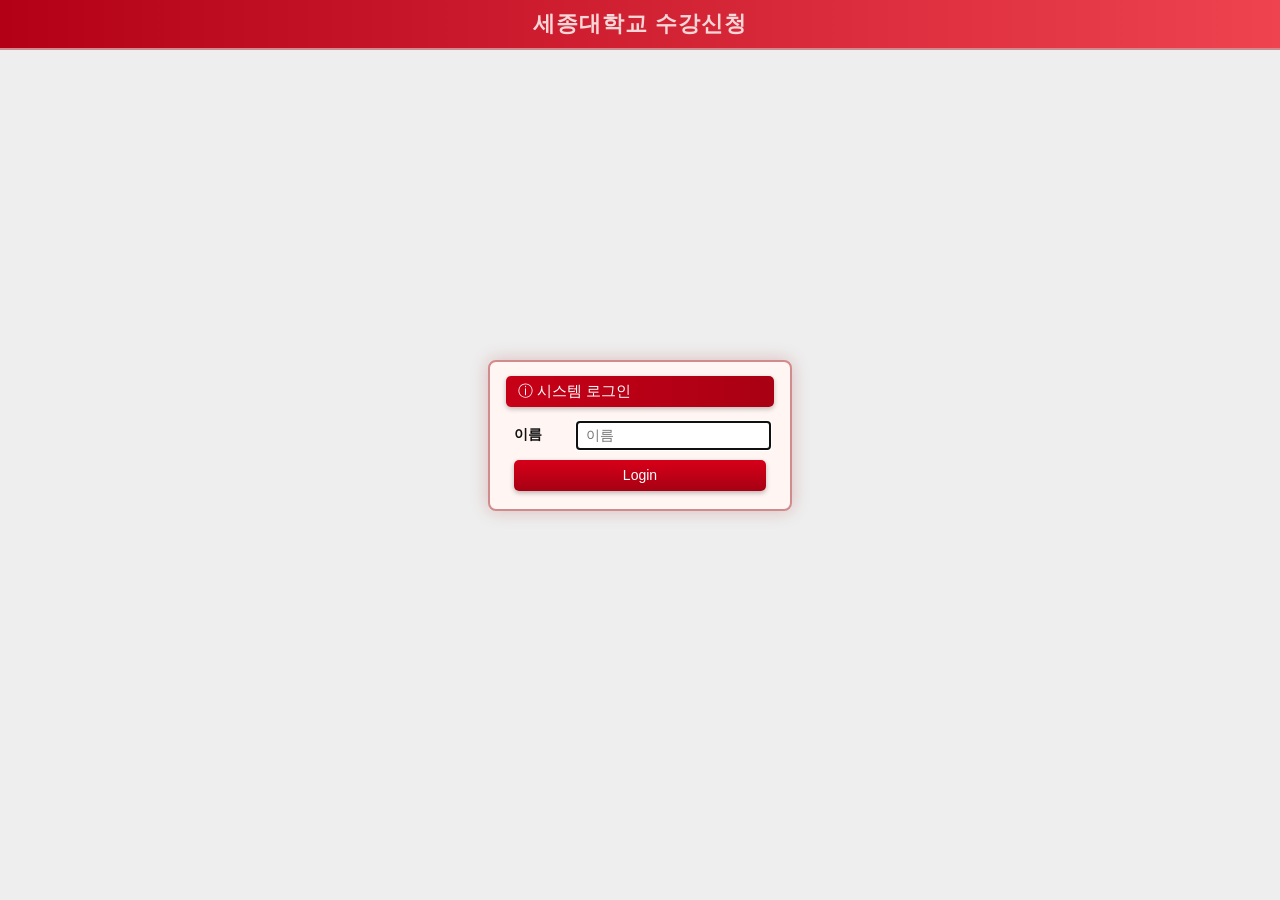
==== HackerTon/demo/src/main/resources/static/index.html @ cce368e7 "Revert "Merge branch 'main' of https://github.com/jinu829/sugangsinchong" This reverts commit f3d5bf" ====
<!DOCTYPE html>
<html lang="ko">
<head>
    <meta charset="UTF-8">
    <title>재밌는 수강신청</title>
    <link rel="stylesheet" href="style.css">
</head>
<body>

<div id="loginScreen" class="login-screen">
    <header class="login-topbar">세종대학교 수강신청</header>

    <main class="login-main">
        <form id="loginForm" class="login-box">
            <div class="login-box-header">ⓘ 시스템 로그인</div>

            <div class="login-fields">
                <label for="nameInput">이름</label>
                <input id="nameInput"
                       type="text"
                       autocomplete="off"
                       placeholder="이름">
            </div>

            <button type="submit" class="login-btn">Login</button>
        </form>
    </main>
</div>

<div id="app" class="app">

    <header class="topbar">
        <div class="brand">
            <div class="circle"></div>
            <strong>세종대학교</strong>
        </div>

        <nav class="top-menu">
            <span>학부생학사정보 <i class="arrow-down"></i></span>
            <span>학생서비스 <i class="arrow-down"></i></span>
        </nav>

        <div class="user-area">
            <div class="circle small"></div>
            <strong id="userNameText">000님</strong>
            <strong>KOR <i class="arrow-down"></i></strong>
            <div class="circle small"></div>
        </div>
    </header>

    <div class="content">

        <aside class="sidebar">
            <div class="side-item">학적 / 졸업</div>
            <div class="side-item">수업 / 성적</div>
            <div class="side-item">강좌조회 및 수강신청</div>
            <div class="side-sub">교과목조회</div>
            <div class="side-sub active">수강신청</div>
            <div class="side-sub">관심과목담기</div>
            <div class="side-sub">동일과목조회</div>
            <div class="side-sub">수강내역조회</div>
            <div class="side-sub">성적 및 강의평가</div>
        </aside>

        <div id="macroModal" class="modal-overlay">
            <div class="macro-box">
                <div class="macro-header">
                    <span>매크로 입력</span>
                    <button id="macroCloseBtn">x</button>
                </div>

                <div class="macro-body">
                    <div id="macroNumber" class="macro-number">0000</div>
                    <input id="macroInput"
                           type="text"
                           maxlength="20"
                           autocomplete="off"
                           placeholder="매크로 번호를 입력하세요">
                </div>

                <div class="macro-footer">
                    <button id="macroSubmitBtn">코드입력</button>
                    <button id="macroCancelBtn">닫기</button>
                </div>
            </div>
        </div>

        <div id="confirmModal" class="modal-overlay">
            <div class="confirm-box">
                <div class="confirm-header">
                    <span>ⓘ 수강신청 확인</span>
                    <button id="confirmCloseBtn">×</button>
                </div>

                <div class="confirm-body">
                    <div class="check-icon">✓</div>
                    <p id="confirmMessage"></p>
                    <p id="confirmCourseName"></p>
                </div>

                <div class="confirm-footer">
                    <button id="confirmOkBtn">확인</button>
                    <button id="confirmCancelBtn">취소</button>
                </div>
            </div>
        </div>

        <div id="earlyStartModal" class="modal-overlay">
            <div class="early-start-box">
                <div class="early-start-header">
                    <span>ⓘ 수강신청 확인</span>
                    <button id="earlyStartCloseBtn">×</button>
                </div>

                <div class="early-start-body">
                    <div class="error-icon">×</div>
                    <p>수강신청 시간이 아닙니다!</p>
                </div>

                <div class="early-start-footer">
                    <button id="earlyStartOkBtn">확인</button>
                    <button id="earlyStartCancelBtn">취소</button>
                </div>
            </div>
        </div>

        <div id="timerGimmickModal" class="modal-overlay">
            <div class="time-gimmick-box">
                <div class="time-gimmick-header">
                    <span>시간을 3초에 정확히 맞추세요!</span>
                    <button id="timeGimmickCloseBtn">x</button>
                </div>

                <div class="time-gimmick-body">
                    <div id="timeGimmickNumber">00:00</div>
                    <button id="timeStopBtn">정지!</button>
                </div>
            </div>
        </div>

        <main class="main">

            <div class="main-header">
                <h1>수강신청</h1>
                <div id="timer">00.00초</div>
            </div>

            <div class="tabs">
                <span class="active-tab">강좌조회</span>
                <span>관심과목 담기</span>
                <span>동일과목 조회</span>
            </div>

            <section class="search-box">
                <select>
                    <option>학부</option>
                </select>

                <select>
                    <option>2026 / 1학기</option>
                </select>

                <select>
                    <option>컴퓨터공학과</option>
                </select>

                <input type="text" placeholder="학수번호">

                <button class="search-btn">검색</button>
            </section>

            <section class="section">
                <h2><span class="dot"></span>수강 대상 교과목</h2>

                <table>
                    <thead>
                    <tr>
                        <th>순번</th>
                        <th>신청</th>
                        <th>학수번호</th>
                        <th>분반</th>
                        <th>개설학과</th>
                        <th>교과목명</th>
                        <th>수업계획서</th>
                        <th>강의언어</th>
                        <th>학점/이론/실습</th>
                        <th>이수</th>
                        <th>학년</th>
                        <th>시간표</th>
                        <th>인원보기</th>
                    </tr>
                    </thead>

                    <tbody id="courseTable">
                    </tbody>
                </table>

                <p class="summary">
                    수강 가능 학점: 18 / 신청 과목수: <span id="courseCount">0</span> / 신청 학점:
                    <span id="creditCount">0</span>
                </p>
            </section>

            <section class="section">
                <h2><span class="dot"></span>수강신청 내역</h2>

                <table>
                    <thead>
                    <tr>
                        <th>순번</th>
                        <th>삭제</th>
                        <th>학수번호</th>
                        <th>분반</th>
                        <th>개설학과</th>
                        <th>교과목명</th>
                        <th>수업계획서</th>
                        <th>강의언어</th>
                        <th>학점/이론/실습</th>
                        <th>이수</th>
                        <th>재수강</th>
                        <th>시간표</th>
                        <th>인원보기</th>
                    </tr>
                    </thead>

                    <tbody id="selectedCourses">
                    </tbody>
                </table>
            </section>

            <div class="game-panel">
                <button id="startBtn">게임 시작</button>
                <div id="openTimeText">09시 59분 50초</div>
            </div>

        </main>
    </div>
</div>

<script src="game.js"></script>
</body>
</html>
---- HackerTon/demo/src/main/resources/static/style.css ----
* {
    box-sizing: border-box;
}

body {
    margin: 0;
    font-family: Arial, "맑은 고딕", sans-serif;
    background-color: #f4f5f8;
    color: #111;
}

.login-screen {
    min-height: 100vh;
    background-color: #eeeeee;
}

.login-topbar {
    height: 48px;
    background: linear-gradient(90deg, #b30016, #ef4350);
    color: #f7d6d8;
    display: flex;
    justify-content: center;
    align-items: center;
    font-size: 22px;
    font-weight: bold;
    letter-spacing: 1px;
}

.login-main {
    min-height: calc(100vh - 48px);
    border-top: 2px solid #cf8b8e;
    display: flex;
    justify-content: center;
    align-items: center;
    padding-bottom: 80px;
}

.login-box {
    width: 304px;
    background-color: #fff6f3;
    border: 2px solid #d08c8d;
    border-radius: 8px;
    padding: 14px 16px 18px;
    box-shadow: 0 0 18px rgba(160, 0, 15, 0.22);
}

.login-box-header {
    height: 31px;
    background: linear-gradient(90deg, #c70017, #a90013);
    color: white;
    border-radius: 5px;
    display: flex;
    align-items: center;
    padding: 0 12px;
    font-size: 15px;
    margin-bottom: 14px;
    box-shadow: 0 2px 5px rgba(0, 0, 0, 0.26);
}

.login-fields {
    display: grid;
    grid-template-columns: 54px 1fr;
    align-items: center;
    gap: 8px;
    padding: 0 8px 10px;
}

.login-fields label {
    font-size: 14px;
    font-weight: bold;
}

.login-fields input {
    height: 29px;
    border: 1px solid #b9b9b9;
    border-radius: 3px;
    padding: 0 9px;
    font-size: 14px;
}

.login-btn {
    width: calc(100% - 16px);
    height: 31px;
    margin: 0 8px;
    border: none;
    border-radius: 5px;
    background: linear-gradient(#d60019, #a70013);
    color: white;
    font-size: 14px;
    cursor: pointer;
    box-shadow: 0 2px 5px rgba(0, 0, 0, 0.28);
}

.login-btn:hover {
    background: linear-gradient(#bd0015, #88000f);
}

.app {
    width: 100%;
    min-height: 100vh;
    display: none;
}

/* 상단 바 */
.topbar {
    height: 64px;
    background-color: #8f0010;
    border-bottom: 1px solid #6f000c;
    display: flex;
    align-items: center;
    padding: 0 34px;
    color: white;
}

.brand {
    width: 190px;
    display: flex;
    align-items: center;
    gap: 14px;
    font-size: 20px;
    border-right: 1px solid rgba(255, 255, 255, 0.35);
}

.circle {
    width: 34px;
    height: 34px;
    background-color: #ffffff;
    border-radius: 50%;
}

.circle.small {
    width: 28px;
    height: 28px;
    background-color: #f3c0c5;
}

.top-menu {
    display: flex;
    gap: 36px;
    margin-left: 28px;
    font-size: 16px;
}

.top-menu span {
    display: flex;
    align-items: center;
    gap: 7px;
}

.arrow-down {
    display: inline-block;
    width: 8px;
    height: 8px;
    border-right: 2px solid white;
    border-bottom: 2px solid white;
    transform: rotate(45deg);
    margin-top: -4px;
}

.user-area {
    margin-left: auto;
    display: flex;
    align-items: center;
    gap: 16px;
}

/* 전체 내용 */
.content {
    display: flex;
}

/* 왼쪽 사이드바 */
.sidebar {
    width: 210px;
    background-color: #b60016;
    min-height: calc(100vh - 64px);
    padding: 16px 14px;
    border-right: 1px solid #8f0010;
}

.side-item,
.side-sub {
    position: relative;
    padding: 12px 8px 12px 34px;
    font-size: 13px;
    color: #ffffff;
    border-bottom: 1px solid rgba(255, 255, 255, 0.18);
    white-space: nowrap;
}

.side-sub {
    font-size: 12px;
    margin-left: 12px;
}

.side-item::before,
.side-sub::before {
    content: "";
    position: absolute;
    left: 10px;
    top: 14px;
    width: 14px;
    height: 14px;
    background-color: #ffccd2;
    border-radius: 50%;
}

.side-sub.active {
    background-color: #ffffff;
    color: #b60016;
    border-radius: 8px;
    font-weight: bold;
}

.side-sub.active::before {
    background-color: #d00018;
}

/* 메인 */
.main {
    flex: 1;
    width: calc(100vw - 210px);
    min-height: calc(100vh - 64px);
    background-color: #f4f5fa;
    padding: 28px 30px 60px;
}

.main-header {
    display: flex;
    align-items: center;
    justify-content: space-between;
    margin-bottom: 26px;
}

h1 {
    font-size: 27px;
    margin: 0;
}

.tabs {
    display: flex;
    gap: 26px;
    margin-bottom: 10px;
    padding-left: 14px;
    font-size: 15px;
}

.active-tab {
    color: #d00018;
    border-bottom: 2px solid #d00018;
    padding-bottom: 6px;
}

/* 검색 박스 */
.search-box {
    width: 100%;
    display: flex;
    gap: 16px;
    align-items: center;
    background-color: #ffffff;
    border: 1px solid #ead0d3;
    border-radius: 10px;
    padding: 18px;
    margin-bottom: 26px;
}

.search-box select,
.search-box input {
    height: 36px;
    border: 1px solid #ddd;
    border-radius: 6px;
    padding: 0 14px;
    background-color: #ffffff;
    font-size: 15px;
}

.search-box select {
    width: 190px;
}

.search-box input {
    flex: 1;
    min-width: 180px;
}

.search-btn {
    width: 70px;
    height: 36px;
    border: none;
    border-radius: 6px;
    background-color: #d00018;
    color: white;
    font-weight: bold;
    cursor: pointer;
}

.search-btn:hover {
    background-color: #9e0012;
}

/* 섹션 */
.section {
    width: 100%;
    margin-top: 26px;
}

.section h2 {
    display: flex;
    align-items: center;
    gap: 10px;
    font-size: 23px;
    margin: 0 0 14px;
}

.dot {
    width: 24px;
    height: 24px;
    background-color: #d8d8d8;
    border-radius: 50%;
}

/* 테이블 */
table {
    width: 100%;
    border-collapse: separate;
    border-spacing: 0;
    background-color: white;
    border-radius: 10px;
    overflow: hidden;
    font-size: 12px;
}

th {
    background-color: #303030;
    color: #ffffff;
    padding: 10px 6px;
    border-right: 1px solid #555555;
    font-weight: bold;
}

td {
    height: 34px;
    padding: 7px 6px;
    text-align: center;
    border-right: 1px solid #eeeeee;
    border-bottom: 1px solid #eeeeee;
}

tbody tr:hover {
    background-color: #fff3f5;
}

/* 버튼 */
.apply-btn,
.delete-btn,
.mini-btn {
    border: none;
    border-radius: 3px;
    color: white;
    font-size: 12px;
    cursor: pointer;
}

.apply-btn {
    background-color: #d00018;
    padding: 4px 7px;
}

.apply-btn:hover {
    background-color: #9e0012;
}

.apply-btn:disabled {
    background-color: #999;
    cursor: not-allowed;
}

.delete-btn {
    background-color: #b80015;
    padding: 4px 7px;
}

.mini-btn {
    background-color: #e3394b;
    padding: 4px 7px;
}

.summary {
    margin: 10px 0 0 10px;
    font-size: 13px;
    color: #333;
}

.summary::before {
    content: "";
    display: inline-block;
    width: 17px;
    height: 17px;
    margin-right: 8px;
    background-color: #d8d8d8;
    border-radius: 50%;
    vertical-align: middle;
}

/* 하단 게임 패널 */
.game-panel {
    width: 100%;
    margin-top: 34px;
    display: flex;
    flex-direction: column;
    justify-content: center;
    align-items: center;
    gap: 18px;
}

#startBtn,
#refreshBtn {
    height: 42px;
    padding: 0 24px;
    border: none;
    border-radius: 8px;
    background-color: #d00018;
    color: white;
    font-weight: bold;
    cursor: pointer;
}

#refreshBtn {
    background-color: #7d000d;
}

#startBtn:hover,
#refreshBtn:hover {
    background-color: #9e0012;
}

#timer {
    font-size: 28px;
    font-weight: bold;
    color: #b60016;
    margin-left: auto;
    text-align: right;
}

#openTimeText {
    font-size: 22px;
    font-weight: bold;
    color: #333333;
}

/* 공통 모달 배경 */
.modal-overlay {
    position: fixed;
    top: 0;
    left: 0;
    right: 0;
    bottom: 0;
    background: rgba(0, 0, 0, 0.25);
    display: none;
    justify-content: center;
    align-items: center;
    z-index: 999;
}

/* 매크로 입력 모달 */
.macro-box {
    width: 580px;
    background: white;
    border: 2px solid #111;
    border-radius: 20px;
    overflow: hidden;
}

.macro-header {
    height: 54px;
    background: #303030;
    color: white;
    display: flex;
    justify-content: space-between;
    align-items: center;
    padding: 0 18px;
    font-size: 28px;
}

#macroCloseBtn {
    background: none;
    border: none;
    color: white;
    font-size: 28px;
    cursor: pointer;
}

.macro-body {
    padding: 16px 32px 14px;
}

.macro-number {
    height: 158px;
    border: 1px solid #777;
    display: flex;
    justify-content: center;
    align-items: center;
    font-size: 118px;
    letter-spacing: 25px;
    margin-bottom: 14px;
}

#macroInput {
    width: 100%;
    height: 36px;
    border: 1px solid #555;
    padding: 0 14px;
    font-size: 15px;
}

.macro-footer {
    height: 48px;
    background: #d00000;
    display: flex;
    justify-content: flex-end;
    align-items: center;
    gap: 24px;
    padding: 0 20px;
}

.macro-footer button {
    background: #ffd400;
    border: 1px solid #111;
    border-radius: 8px;
    padding: 8px 22px;
    font-size: 16px;
    cursor: pointer;
}

/* 수강신청 확인 모달 */
.confirm-box {
    width: 560px;
    height: 430px;
    background: #fffdf5;
    border: 2px solid #c8757c;
    border-radius: 6px;
    overflow: hidden;
    box-shadow: 0 0 0 8px rgba(208, 0, 24, 0.18);
}

.confirm-header {
    height: 36px;
    margin: 12px 14px 0;
    background: linear-gradient(90deg, #c90014, #8f0010);
    color: white;
    border-radius: 5px;
    padding: 0 12px;
    display: flex;
    align-items: center;
    justify-content: space-between;
    font-size: 17px;
}

#confirmCloseBtn {
    background: none;
    border: none;
    color: #3a0005;
    font-size: 28px;
    cursor: pointer;
}

.confirm-body {
    height: 300px;
    margin: 10px 16px;
    border: 1px solid #d8aaa9;
    border-radius: 4px;
    background: #fffdf2;
    display: flex;
    flex-direction: column;
    align-items: center;
    justify-content: flex-start;
    text-align: center;
    padding: 26px 34px;
    font-size: 16px;
    line-height: 1.8;
    overflow-y: auto;
}

.check-icon {
    width: 56px;
    height: 56px;
    min-width: 56px;
    min-height: 56px;
    margin-bottom: 22px;
    border-radius: 50%;
    background: #7470a8;
    color: white;
    display: flex;
    justify-content: center;
    align-items: center;
    font-size: 36px;
    font-weight: bold;
}

.confirm-body p {
    margin: 0;
}

#confirmMessage {
    width: 100%;
    font-size: 16px;
    color: #222;
    word-break: keep-all;
}

#confirmCourseName {
    margin-top: 18px;
    font-size: 18px;
    font-weight: bold;
    color: #111;
}

.confirm-footer {
    display: flex;
    justify-content: flex-end;
    gap: 12px;
    padding: 0 42px;
}

#confirmOkBtn,
#confirmCancelBtn {
    width: 78px;
    height: 40px;
    border-radius: 6px;
    font-size: 17px;
    cursor: pointer;
}

#confirmOkBtn {
    background: #a80013;
    color: white;
    border: none;
}

#confirmCancelBtn {
    background: white;
    color: #5a0010;
    border: 1px solid #7a0010;
}

/* 수강신청 시간 전 경고 */
.early-start-box {
    width: 448px;
    height: 360px;
    background: #fffdf5;
    border: 2px solid #b56d73;
    border-radius: 5px;
    overflow: hidden;
    box-shadow: 0 0 0 6px rgba(208, 0, 24, 0.12);
}

.early-start-header {
    height: 31px;
    margin: 12px 12px 0;
    background: linear-gradient(90deg, #c90014, #8f0010);
    color: white;
    border-radius: 5px;
    padding: 0 10px;
    display: flex;
    align-items: center;
    justify-content: space-between;
    font-size: 15px;
}

#earlyStartCloseBtn {
    background: none;
    border: none;
    color: #270000;
    font-size: 28px;
    cursor: pointer;
    line-height: 1;
}

.early-start-body {
    height: 292px;
    margin: 8px 14px 0;
    border: 1px solid #d4b1a3;
    border-radius: 4px;
    background: #fffdf0;
    display: flex;
    flex-direction: column;
    align-items: center;
    padding-top: 16px;
    text-align: center;
}

.error-icon {
    width: 46px;
    height: 46px;
    border-radius: 50%;
    background: #d60018;
    color: white;
    display: flex;
    align-items: center;
    justify-content: center;
    font-size: 42px;
    line-height: 1;
    margin-bottom: 50px;
}

.early-start-body p {
    margin: 0;
    font-size: 30px;
    font-weight: bold;
}

.early-start-footer {
    display: flex;
    justify-content: flex-end;
    gap: 10px;
    padding: 0 34px;
    transform: translateY(-44px);
}

#earlyStartOkBtn,
#earlyStartCancelBtn {
    width: 66px;
    height: 34px;
    border-radius: 6px;
    font-size: 16px;
    cursor: pointer;
}

#earlyStartOkBtn {
    background: #a80013;
    color: white;
    border: none;
}

#earlyStartCancelBtn {
    background: white;
    color: #111;
    border: 1px solid #777;
}

/* 5초 맞추기 기믹 */
.time-gimmick-box {
    width: 520px;
    background: white;
    border: 2px solid #111;
    border-radius: 18px;
    overflow: hidden;
}

.time-gimmick-header {
    height: 48px;
    background: #303030;
    color: white;
    display: flex;
    justify-content: space-between;
    align-items: center;
    padding: 0 16px;
    font-size: 22px;
}

#timeGimmickCloseBtn {
    background: none;
    border: none;
    color: white;
    font-size: 26px;
    cursor: pointer;
}

.time-gimmick-body {
    padding: 16px 52px 28px;
    text-align: center;
}

#timeGimmickNumber {
    height: 140px;
    border: 1px solid #777;
    display: flex;
    justify-content: center;
    align-items: center;
    font-size: 96px;
    margin-bottom: 12px;
}

#timeStopBtn {
    background: #777;
    color: white;
    border: 1px solid #222;
    border-radius: 7px;
    padding: 10px 26px;
    font-size: 17px;
    cursor: pointer;
}

.time-gimmick-footer {
    height: 48px;
    background: #d00000;
    display: flex;
    justify-content: flex-end;
    align-items: center;
    gap: 24px;
    padding: 0 18px;
}

.time-gimmick-footer button {
    background: #ffd400;
    border: 1px solid #111;
    border-radius: 8px;
    padding: 8px 22px;
    font-size: 16px;
    cursor: pointer;
}

/* 화면 반전 */
.screen-invert {
    transform: rotate(180deg);
}

/* 마우스 반전용 가짜 커서 */
.fake-cursor {
    position: fixed;
    width: 18px;
    height: 18px;
    background: #d00018;
    border-radius: 50%;
    pointer-events: none;
    z-index: 9999;
}
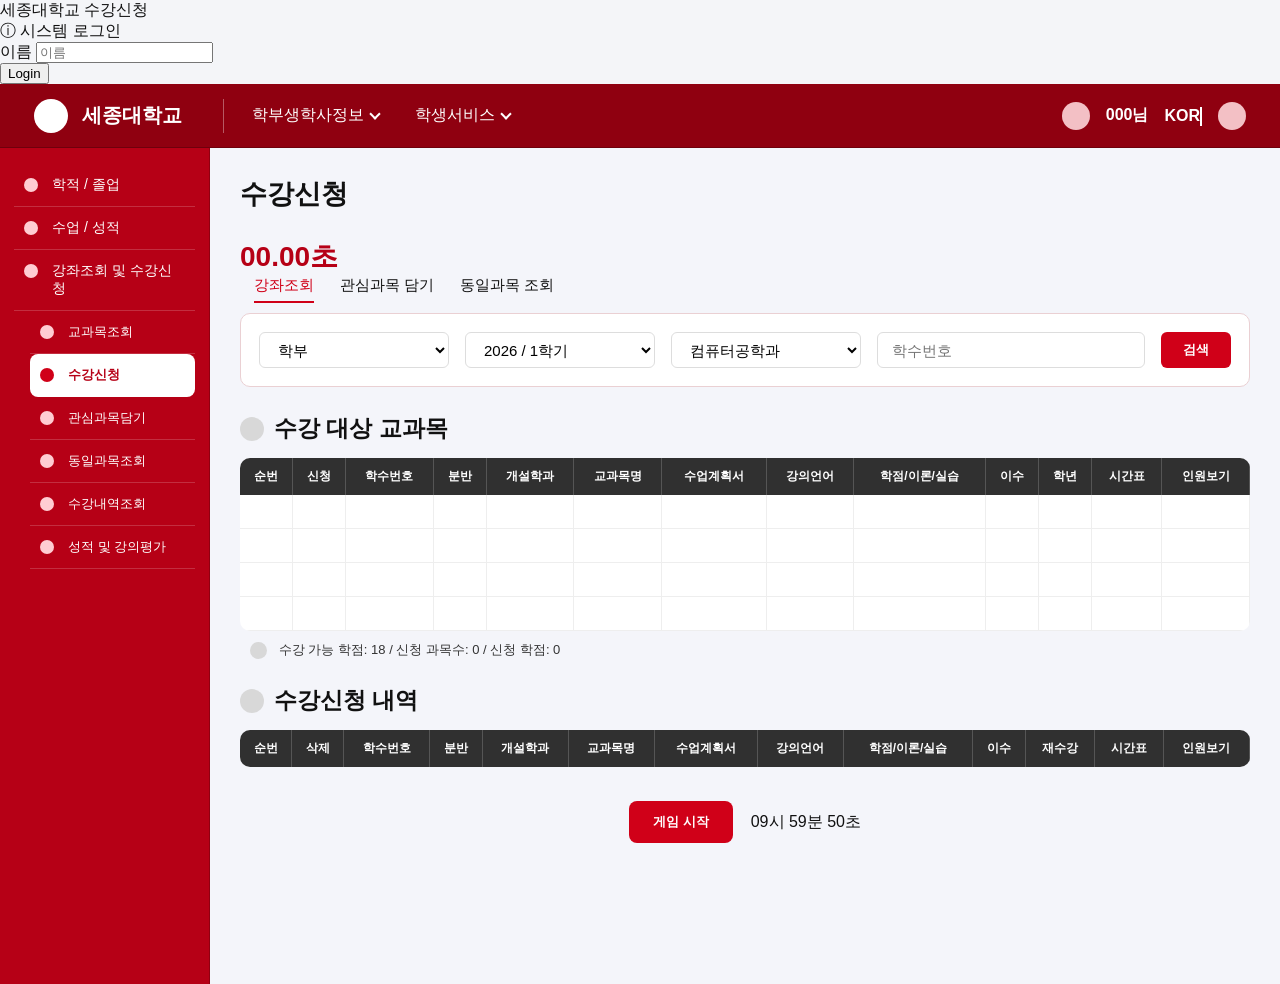
==== commit 9dcb75df: "랭킹창 추가" ====
--- a/HackerTon/demo/src/main/resources/static/index.html
+++ b/HackerTon/demo/src/main/resources/static/index.html
@@ -134,6 +134,18 @@
                 <div class="time-gimmick-body">
                     <div id="timeGimmickNumber">00:00</div>
                     <button id="timeStopBtn">정지!</button>
+                </div>
+            </div>
+        </div>
+
+        <div id="serinModal" class="modal-overlay">
+            <div class="serin-popup">
+                <button id="serinCloseX" class="serin-close-x">×</button>
+                <img id="serinMainImg" src="Gemini_Generated_Image_l4qgrql4qgrql4qg.png" alt="세린이" class="serin-img">
+
+                <div id="serinBtnGroup" class="serin-buttons">
+                    <button id="trustBtn" class="serin-btn">세린이를 믿기</button>
+                    <button id="distrustBtn" class="serin-btn">세린이를 믿지 않기</button>
                 </div>
             </div>
         </div>
--- a/HackerTon/demo/src/main/resources/static/style.css
+++ b/HackerTon/demo/src/main/resources/static/style.css
@@ -9,96 +9,9 @@
     color: #111;
 }
 
-.login-screen {
+.app {
+    width: 100%;
     min-height: 100vh;
-    background-color: #eeeeee;
-}
-
-.login-topbar {
-    height: 48px;
-    background: linear-gradient(90deg, #b30016, #ef4350);
-    color: #f7d6d8;
-    display: flex;
-    justify-content: center;
-    align-items: center;
-    font-size: 22px;
-    font-weight: bold;
-    letter-spacing: 1px;
-}
-
-.login-main {
-    min-height: calc(100vh - 48px);
-    border-top: 2px solid #cf8b8e;
-    display: flex;
-    justify-content: center;
-    align-items: center;
-    padding-bottom: 80px;
-}
-
-.login-box {
-    width: 304px;
-    background-color: #fff6f3;
-    border: 2px solid #d08c8d;
-    border-radius: 8px;
-    padding: 14px 16px 18px;
-    box-shadow: 0 0 18px rgba(160, 0, 15, 0.22);
-}
-
-.login-box-header {
-    height: 31px;
-    background: linear-gradient(90deg, #c70017, #a90013);
-    color: white;
-    border-radius: 5px;
-    display: flex;
-    align-items: center;
-    padding: 0 12px;
-    font-size: 15px;
-    margin-bottom: 14px;
-    box-shadow: 0 2px 5px rgba(0, 0, 0, 0.26);
-}
-
-.login-fields {
-    display: grid;
-    grid-template-columns: 54px 1fr;
-    align-items: center;
-    gap: 8px;
-    padding: 0 8px 10px;
-}
-
-.login-fields label {
-    font-size: 14px;
-    font-weight: bold;
-}
-
-.login-fields input {
-    height: 29px;
-    border: 1px solid #b9b9b9;
-    border-radius: 3px;
-    padding: 0 9px;
-    font-size: 14px;
-}
-
-.login-btn {
-    width: calc(100% - 16px);
-    height: 31px;
-    margin: 0 8px;
-    border: none;
-    border-radius: 5px;
-    background: linear-gradient(#d60019, #a70013);
-    color: white;
-    font-size: 14px;
-    cursor: pointer;
-    box-shadow: 0 2px 5px rgba(0, 0, 0, 0.28);
-}
-
-.login-btn:hover {
-    background: linear-gradient(#bd0015, #88000f);
-}
-
-.app {
-    width: 100%;
-    min-height: 100vh;
-    display: none;
 }
 
 /* 상단 바 */
@@ -148,7 +61,6 @@
 }
 
 .arrow-down {
-    display: inline-block;
     width: 8px;
     height: 8px;
     border-right: 2px solid white;
@@ -181,16 +93,15 @@
 .side-item,
 .side-sub {
     position: relative;
-    padding: 12px 8px 12px 34px;
-    font-size: 13px;
+    padding: 12px 12px 12px 38px;
+    font-size: 14px;
     color: #ffffff;
     border-bottom: 1px solid rgba(255, 255, 255, 0.18);
-    white-space: nowrap;
 }
 
 .side-sub {
-    font-size: 12px;
-    margin-left: 12px;
+    font-size: 13px;
+    margin-left: 16px;
 }
 
 .side-item::before,
@@ -225,16 +136,9 @@
     padding: 28px 30px 60px;
 }
 
-.main-header {
-    display: flex;
-    align-items: center;
-    justify-content: space-between;
-    margin-bottom: 26px;
-}
-
 h1 {
     font-size: 27px;
-    margin: 0;
+    margin: 0 0 26px;
 }
 
 .tabs {
@@ -407,7 +311,6 @@
     width: 100%;
     margin-top: 34px;
     display: flex;
-    flex-direction: column;
     justify-content: center;
     align-items: center;
     gap: 18px;
@@ -438,14 +341,6 @@
     font-size: 28px;
     font-weight: bold;
     color: #b60016;
-    margin-left: auto;
-    text-align: right;
-}
-
-#openTimeText {
-    font-size: 22px;
-    font-weight: bold;
-    color: #333333;
 }
 
 /* 공통 모달 배경 */
@@ -455,7 +350,7 @@
     left: 0;
     right: 0;
     bottom: 0;
-    background: rgba(0, 0, 0, 0.25);
+    background: rgba(0, 0, 0, 0.4);
     display: none;
     justify-content: center;
     align-items: center;
@@ -643,102 +538,7 @@
     border: 1px solid #7a0010;
 }
 
-/* 수강신청 시간 전 경고 */
-.early-start-box {
-    width: 448px;
-    height: 360px;
-    background: #fffdf5;
-    border: 2px solid #b56d73;
-    border-radius: 5px;
-    overflow: hidden;
-    box-shadow: 0 0 0 6px rgba(208, 0, 24, 0.12);
-}
-
-.early-start-header {
-    height: 31px;
-    margin: 12px 12px 0;
-    background: linear-gradient(90deg, #c90014, #8f0010);
-    color: white;
-    border-radius: 5px;
-    padding: 0 10px;
-    display: flex;
-    align-items: center;
-    justify-content: space-between;
-    font-size: 15px;
-}
-
-#earlyStartCloseBtn {
-    background: none;
-    border: none;
-    color: #270000;
-    font-size: 28px;
-    cursor: pointer;
-    line-height: 1;
-}
-
-.early-start-body {
-    height: 292px;
-    margin: 8px 14px 0;
-    border: 1px solid #d4b1a3;
-    border-radius: 4px;
-    background: #fffdf0;
-    display: flex;
-    flex-direction: column;
-    align-items: center;
-    padding-top: 16px;
-    text-align: center;
-}
-
-.error-icon {
-    width: 46px;
-    height: 46px;
-    border-radius: 50%;
-    background: #d60018;
-    color: white;
-    display: flex;
-    align-items: center;
-    justify-content: center;
-    font-size: 42px;
-    line-height: 1;
-    margin-bottom: 50px;
-}
-
-.early-start-body p {
-    margin: 0;
-    font-size: 30px;
-    font-weight: bold;
-}
-
-.early-start-footer {
-    display: flex;
-    justify-content: flex-end;
-    gap: 10px;
-    padding: 0 34px;
-    transform: translateY(-44px);
-}
-
-#earlyStartOkBtn,
-#earlyStartCancelBtn {
-    width: 66px;
-    height: 34px;
-    border-radius: 6px;
-    font-size: 16px;
-    cursor: pointer;
-}
-
-#earlyStartOkBtn {
-    background: #a80013;
-    color: white;
-    border: none;
-}
-
-#earlyStartCancelBtn {
-    background: white;
-    color: #111;
-    border: 1px solid #777;
-}
-
-/* 5초 맞추기 기믹 */
+/* 5초 맞추기 기믹 (3초) */
 .time-gimmick-box {
     width: 520px;
     background: white;
@@ -791,37 +591,99 @@
     cursor: pointer;
 }
 
-.time-gimmick-footer {
-    height: 48px;
-    background: #d00000;
-    display: flex;
-    justify-content: flex-end;
-    align-items: center;
-    gap: 24px;
-    padding: 0 18px;
-}
-
-.time-gimmick-footer button {
-    background: #ffd400;
-    border: 1px solid #111;
-    border-radius: 8px;
-    padding: 8px 22px;
-    font-size: 16px;
-    cursor: pointer;
-}
-
 /* 화면 반전 */
 .screen-invert {
     transform: rotate(180deg);
 }
 
-/* 마우스 반전용 가짜 커서 */
-.fake-cursor {
-    position: fixed;
-    width: 18px;
-    height: 18px;
-    background: #d00018;
+/* 세린이 랜덤 팝업창 */
+.serin-popup {
+    position: relative;
+    width: 550px;
+    border-radius: 12px;
+    overflow: hidden;
+    box-shadow: 0 10px 25px rgba(0,0,0,0.5);
+    background-color: #000;
+    display: flex;
+    flex-direction: column;
+}
+
+.serin-close-x {
+    position: absolute;
+    top: 10px;
+    right: 15px;
+    background: rgba(0, 0, 0, 0.5);
+    color: white;
+    border: none;
     border-radius: 50%;
-    pointer-events: none;
-    z-index: 9999;
-}
+    width: 30px;
+    height: 30px;
+    font-size: 20px;
+    cursor: pointer;
+    z-index: 100;
+    display: flex;
+    justify-content: center;
+    align-items: center;
+    line-height: 1;
+}
+
+.serin-close-x:hover {
+    background: rgba(0, 0, 0, 0.8);
+}
+
+.serin-img {
+    width: 100%;
+    display: block;
+}
+
+.serin-buttons {
+    position: absolute;
+    bottom: 30px;
+    width: 100%;
+    display: flex;
+    justify-content: center;
+    gap: 30px;
+}
+
+.serin-btn {
+    background-color: #2e7d32;
+    color: white;
+    border: 2px solid #1b5e20;
+    border-radius: 8px;
+    padding: 12px 28px;
+    font-size: 18px;
+    font-weight: bold;
+    cursor: pointer;
+    box-shadow: 0 4px 6px rgba(0,0,0,0.4);
+    transition: all 0.2s;
+}
+
+.serin-btn:hover {
+    background-color: #388e3c;
+    transform: translateY(-2px);
+}
+
+#rankingTable td:nth-child(1) {
+    font-weight: bold;
+    color: #d00018;
+}
+
+#rankingTable td:nth-child(3) {
+    font-weight: bold;
+    color: #111;
+}
+
+.game-panel button {
+    height: 42px;
+    padding: 0 24px;
+    border: none;
+    border-radius: 8px;
+    background-color: #d00018;
+    color: white;
+    font-weight: bold;
+    cursor: pointer;
+}
+
+.game-panel button:hover {
+    background-color: #9e0012;
+}
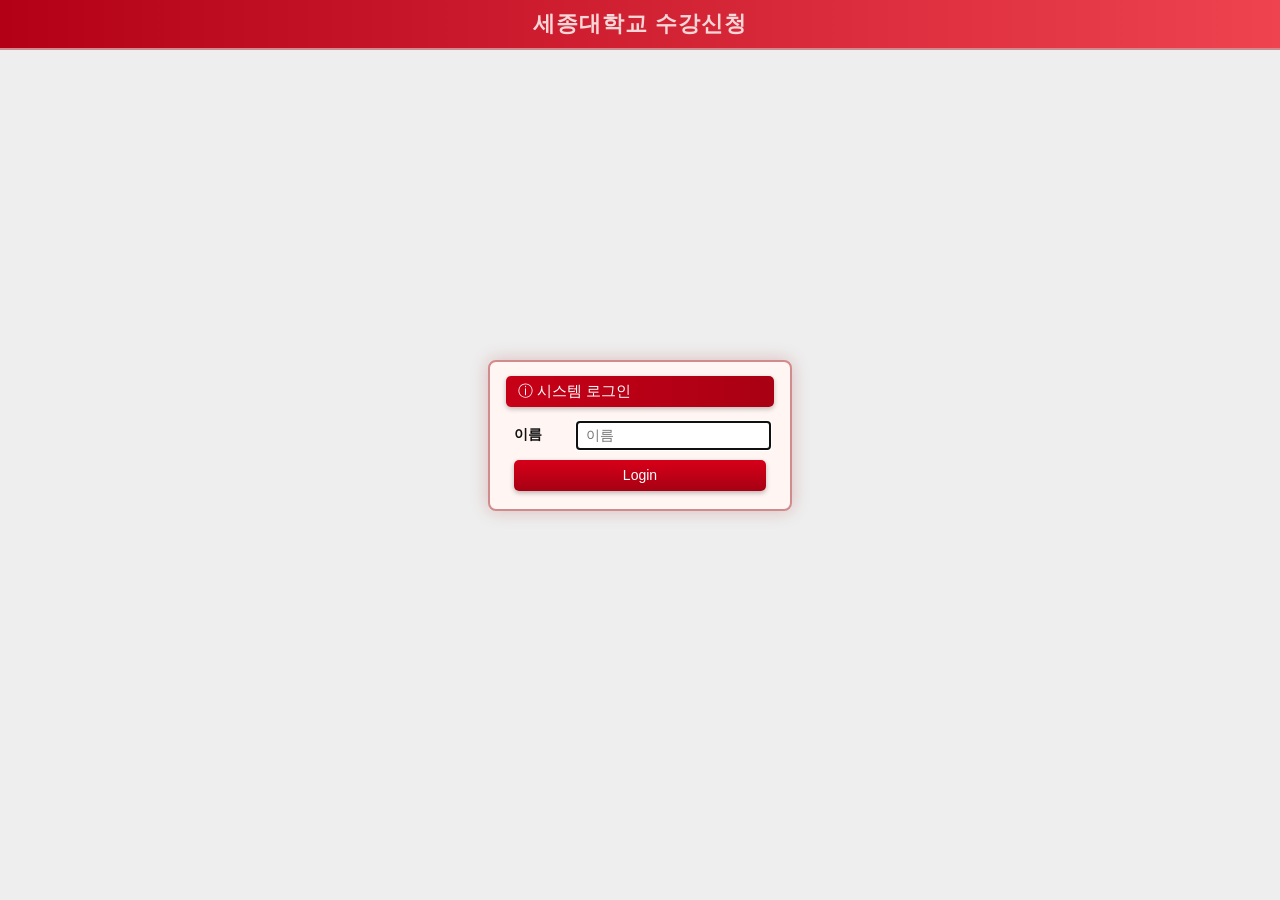
==== commit 1d08ad95: "Revert "랭킹창 추가" This reverts commit 9dcb75df4729b6ce4865c0c9c0d1fef3823844dc." ====
--- a/HackerTon/demo/src/main/resources/static/index.html
+++ b/HackerTon/demo/src/main/resources/static/index.html
@@ -134,18 +134,6 @@
                 <div class="time-gimmick-body">
                     <div id="timeGimmickNumber">00:00</div>
                     <button id="timeStopBtn">정지!</button>
-                </div>
-            </div>
-        </div>
-
-        <div id="serinModal" class="modal-overlay">
-            <div class="serin-popup">
-                <button id="serinCloseX" class="serin-close-x">×</button>
-                <img id="serinMainImg" src="Gemini_Generated_Image_l4qgrql4qgrql4qg.png" alt="세린이" class="serin-img">
-
-                <div id="serinBtnGroup" class="serin-buttons">
-                    <button id="trustBtn" class="serin-btn">세린이를 믿기</button>
-                    <button id="distrustBtn" class="serin-btn">세린이를 믿지 않기</button>
                 </div>
             </div>
         </div>
--- a/HackerTon/demo/src/main/resources/static/style.css
+++ b/HackerTon/demo/src/main/resources/static/style.css
@@ -9,9 +9,96 @@
     color: #111;
 }
 
+.login-screen {
+    min-height: 100vh;
+    background-color: #eeeeee;
+}
+
+.login-topbar {
+    height: 48px;
+    background: linear-gradient(90deg, #b30016, #ef4350);
+    color: #f7d6d8;
+    display: flex;
+    justify-content: center;
+    align-items: center;
+    font-size: 22px;
+    font-weight: bold;
+    letter-spacing: 1px;
+}
+
+.login-main {
+    min-height: calc(100vh - 48px);
+    border-top: 2px solid #cf8b8e;
+    display: flex;
+    justify-content: center;
+    align-items: center;
+    padding-bottom: 80px;
+}
+
+.login-box {
+    width: 304px;
+    background-color: #fff6f3;
+    border: 2px solid #d08c8d;
+    border-radius: 8px;
+    padding: 14px 16px 18px;
+    box-shadow: 0 0 18px rgba(160, 0, 15, 0.22);
+}
+
+.login-box-header {
+    height: 31px;
+    background: linear-gradient(90deg, #c70017, #a90013);
+    color: white;
+    border-radius: 5px;
+    display: flex;
+    align-items: center;
+    padding: 0 12px;
+    font-size: 15px;
+    margin-bottom: 14px;
+    box-shadow: 0 2px 5px rgba(0, 0, 0, 0.26);
+}
+
+.login-fields {
+    display: grid;
+    grid-template-columns: 54px 1fr;
+    align-items: center;
+    gap: 8px;
+    padding: 0 8px 10px;
+}
+
+.login-fields label {
+    font-size: 14px;
+    font-weight: bold;
+}
+
+.login-fields input {
+    height: 29px;
+    border: 1px solid #b9b9b9;
+    border-radius: 3px;
+    padding: 0 9px;
+    font-size: 14px;
+}
+
+.login-btn {
+    width: calc(100% - 16px);
+    height: 31px;
+    margin: 0 8px;
+    border: none;
+    border-radius: 5px;
+    background: linear-gradient(#d60019, #a70013);
+    color: white;
+    font-size: 14px;
+    cursor: pointer;
+    box-shadow: 0 2px 5px rgba(0, 0, 0, 0.28);
+}
+
+.login-btn:hover {
+    background: linear-gradient(#bd0015, #88000f);
+}
+
 .app {
     width: 100%;
     min-height: 100vh;
+    display: none;
 }
 
 /* 상단 바 */
@@ -61,6 +148,7 @@
 }
 
 .arrow-down {
+    display: inline-block;
     width: 8px;
     height: 8px;
     border-right: 2px solid white;
@@ -93,15 +181,16 @@
 .side-item,
 .side-sub {
     position: relative;
-    padding: 12px 12px 12px 38px;
-    font-size: 14px;
+    padding: 12px 8px 12px 34px;
+    font-size: 13px;
     color: #ffffff;
     border-bottom: 1px solid rgba(255, 255, 255, 0.18);
+    white-space: nowrap;
 }
 
 .side-sub {
-    font-size: 13px;
-    margin-left: 16px;
+    font-size: 12px;
+    margin-left: 12px;
 }
 
 .side-item::before,
@@ -136,9 +225,16 @@
     padding: 28px 30px 60px;
 }
 
+.main-header {
+    display: flex;
+    align-items: center;
+    justify-content: space-between;
+    margin-bottom: 26px;
+}
+
 h1 {
     font-size: 27px;
-    margin: 0 0 26px;
+    margin: 0;
 }
 
 .tabs {
@@ -311,6 +407,7 @@
     width: 100%;
     margin-top: 34px;
     display: flex;
+    flex-direction: column;
     justify-content: center;
     align-items: center;
     gap: 18px;
@@ -341,6 +438,14 @@
     font-size: 28px;
     font-weight: bold;
     color: #b60016;
+    margin-left: auto;
+    text-align: right;
+}
+
+#openTimeText {
+    font-size: 22px;
+    font-weight: bold;
+    color: #333333;
 }
 
 /* 공통 모달 배경 */
@@ -350,7 +455,7 @@
     left: 0;
     right: 0;
     bottom: 0;
-    background: rgba(0, 0, 0, 0.4);
+    background: rgba(0, 0, 0, 0.25);
     display: none;
     justify-content: center;
     align-items: center;
@@ -538,7 +643,102 @@
     border: 1px solid #7a0010;
 }
 
-/* 5초 맞추기 기믹 (3초) */
+/* 수강신청 시간 전 경고 */
+.early-start-box {
+    width: 448px;
+    height: 360px;
+    background: #fffdf5;
+    border: 2px solid #b56d73;
+    border-radius: 5px;
+    overflow: hidden;
+    box-shadow: 0 0 0 6px rgba(208, 0, 24, 0.12);
+}
+
+.early-start-header {
+    height: 31px;
+    margin: 12px 12px 0;
+    background: linear-gradient(90deg, #c90014, #8f0010);
+    color: white;
+    border-radius: 5px;
+    padding: 0 10px;
+    display: flex;
+    align-items: center;
+    justify-content: space-between;
+    font-size: 15px;
+}
+
+#earlyStartCloseBtn {
+    background: none;
+    border: none;
+    color: #270000;
+    font-size: 28px;
+    cursor: pointer;
+    line-height: 1;
+}
+
+.early-start-body {
+    height: 292px;
+    margin: 8px 14px 0;
+    border: 1px solid #d4b1a3;
+    border-radius: 4px;
+    background: #fffdf0;
+    display: flex;
+    flex-direction: column;
+    align-items: center;
+    padding-top: 16px;
+    text-align: center;
+}
+
+.error-icon {
+    width: 46px;
+    height: 46px;
+    border-radius: 50%;
+    background: #d60018;
+    color: white;
+    display: flex;
+    align-items: center;
+    justify-content: center;
+    font-size: 42px;
+    line-height: 1;
+    margin-bottom: 50px;
+}
+
+.early-start-body p {
+    margin: 0;
+    font-size: 30px;
+    font-weight: bold;
+}
+
+.early-start-footer {
+    display: flex;
+    justify-content: flex-end;
+    gap: 10px;
+    padding: 0 34px;
+    transform: translateY(-44px);
+}
+
+#earlyStartOkBtn,
+#earlyStartCancelBtn {
+    width: 66px;
+    height: 34px;
+    border-radius: 6px;
+    font-size: 16px;
+    cursor: pointer;
+}
+
+#earlyStartOkBtn {
+    background: #a80013;
+    color: white;
+    border: none;
+}
+
+#earlyStartCancelBtn {
+    background: white;
+    color: #111;
+    border: 1px solid #777;
+}
+
+/* 5초 맞추기 기믹 */
 .time-gimmick-box {
     width: 520px;
     background: white;
@@ -591,99 +791,37 @@
     cursor: pointer;
 }
 
+.time-gimmick-footer {
+    height: 48px;
+    background: #d00000;
+    display: flex;
+    justify-content: flex-end;
+    align-items: center;
+    gap: 24px;
+    padding: 0 18px;
+}
+
+.time-gimmick-footer button {
+    background: #ffd400;
+    border: 1px solid #111;
+    border-radius: 8px;
+    padding: 8px 22px;
+    font-size: 16px;
+    cursor: pointer;
+}
+
 /* 화면 반전 */
 .screen-invert {
     transform: rotate(180deg);
 }
 
-/* 세린이 랜덤 팝업창 */
-.serin-popup {
-    position: relative;
-    width: 550px;
-    border-radius: 12px;
-    overflow: hidden;
-    box-shadow: 0 10px 25px rgba(0,0,0,0.5);
-    background-color: #000;
-    display: flex;
-    flex-direction: column;
-}
-
-.serin-close-x {
-    position: absolute;
-    top: 10px;
-    right: 15px;
-    background: rgba(0, 0, 0, 0.5);
-    color: white;
-    border: none;
+/* 마우스 반전용 가짜 커서 */
+.fake-cursor {
+    position: fixed;
+    width: 18px;
+    height: 18px;
+    background: #d00018;
     border-radius: 50%;
-    width: 30px;
-    height: 30px;
-    font-size: 20px;
-    cursor: pointer;
-    z-index: 100;
-    display: flex;
-    justify-content: center;
-    align-items: center;
-    line-height: 1;
-}
-
-.serin-close-x:hover {
-    background: rgba(0, 0, 0, 0.8);
-}
-
-.serin-img {
-    width: 100%;
-    display: block;
-}
-
-.serin-buttons {
-    position: absolute;
-    bottom: 30px;
-    width: 100%;
-    display: flex;
-    justify-content: center;
-    gap: 30px;
-}
-
-.serin-btn {
-    background-color: #2e7d32;
-    color: white;
-    border: 2px solid #1b5e20;
-    border-radius: 8px;
-    padding: 12px 28px;
-    font-size: 18px;
-    font-weight: bold;
-    cursor: pointer;
-    box-shadow: 0 4px 6px rgba(0,0,0,0.4);
-    transition: all 0.2s;
-}
-
-.serin-btn:hover {
-    background-color: #388e3c;
-    transform: translateY(-2px);
-}
-
-#rankingTable td:nth-child(1) {
-    font-weight: bold;
-    color: #d00018;
-}
-
-#rankingTable td:nth-child(3) {
-    font-weight: bold;
-    color: #111;
-}
-
-.game-panel button {
-    height: 42px;
-    padding: 0 24px;
-    border: none;
-    border-radius: 8px;
-    background-color: #d00018;
-    color: white;
-    font-weight: bold;
-    cursor: pointer;
-}
-
-.game-panel button:hover {
-    background-color: #9e0012;
-}+    pointer-events: none;
+    z-index: 9999;
+}
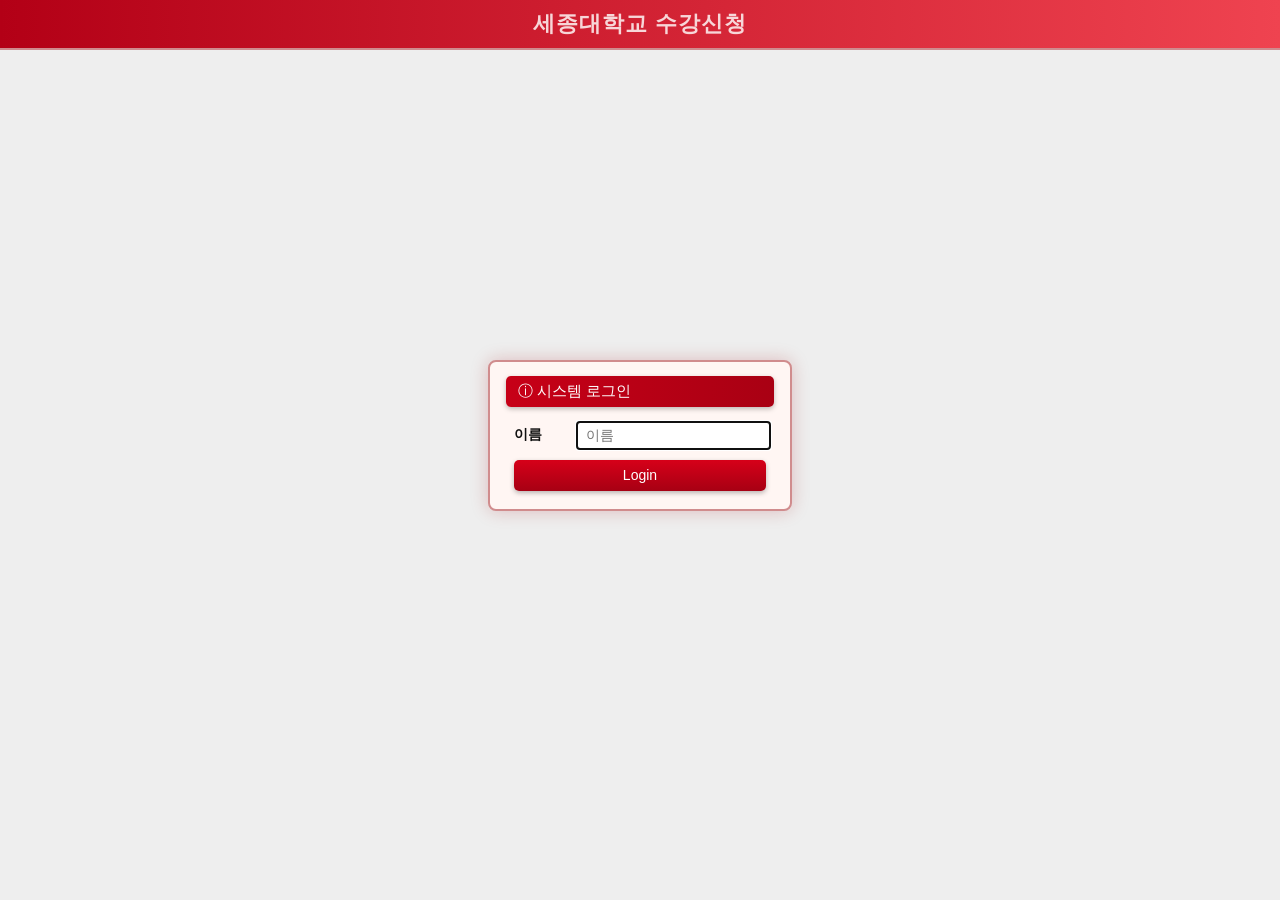
==== commit b6f799e5: "세린이 추가" ====
--- a/HackerTon/demo/src/main/resources/static/index.html
+++ b/HackerTon/demo/src/main/resources/static/index.html
@@ -134,6 +134,37 @@
                 <div class="time-gimmick-body">
                     <div id="timeGimmickNumber">00:00</div>
                     <button id="timeStopBtn">정지!</button>
+                </div>
+            </div>
+        </div>
+
+        <div id="rankingModal" class="modal-overlay">
+            <div class="ranking-box">
+                <div class="ranking-header">
+                    <span>수강신청 랭킹</span>
+                    <button id="rankingCloseBtn">×</button>
+                </div>
+
+                <div class="ranking-body">
+                    <table class="ranking-table">
+                        <thead>
+                        <tr>
+                            <th>순위</th>
+                            <th>이름</th>
+                            <th>기록</th>
+                            <th>신청과목</th>
+                        </tr>
+                        </thead>
+                        <tbody id="rankingList">
+                        </tbody>
+                    </table>
+
+                    <p id="rankingEmpty" class="ranking-empty">아직 등록된 기록이 없습니다.</p>
+                </div>
+
+                <div class="ranking-footer">
+                    <button id="rankingResetBtn">기록 초기화</button>
+                    <button id="rankingOkBtn">확인</button>
                 </div>
             </div>
         </div>
@@ -230,6 +261,7 @@
 
             <div class="game-panel">
                 <button id="startBtn">게임 시작</button>
+                <button id="rankingBtn">랭킹 보기</button>
                 <div id="openTimeText">09시 59분 50초</div>
             </div>
 
@@ -237,6 +269,28 @@
     </div>
 </div>
 
+<!-- 도움 요청 팝업 -->
+<div id="helpPopupModal" class="modal-overlay help-overlay">
+    <div class="help-popup-box">
+
+        <!-- 1단계: 질문 이미지 + 선택 버튼 -->
+        <div id="helpQuestion">
+            <img src="KakaoTalk_20260516_024154413.png" class="help-main-img" alt="도움 요청">
+            <div class="help-btn-row">
+                <button id="helpYesBtn">도와준다</button>
+                <button id="helpNoBtn">도와주지 않는다</button>
+            </div>
+        </div>
+
+        <!-- 2단계: 결과 이미지 + 확인 버튼 -->
+        <div id="helpResult">
+            <img id="helpResultImg" src="" class="help-result-img" alt="">
+            <button id="helpConfirmBtn">확인</button>
+        </div>
+
+    </div>
+</div>
+
 <script src="game.js"></script>
 </body>
 </html>
--- a/HackerTon/demo/src/main/resources/static/style.css
+++ b/HackerTon/demo/src/main/resources/static/style.css
@@ -414,7 +414,8 @@
 }
 
 #startBtn,
-#refreshBtn {
+#refreshBtn,
+#rankingBtn {
     height: 42px;
     padding: 0 24px;
     border: none;
@@ -429,8 +430,13 @@
     background-color: #7d000d;
 }
 
+#rankingBtn {
+    background-color: #303030;
+}
+
 #startBtn:hover,
-#refreshBtn:hover {
+#refreshBtn:hover,
+#rankingBtn:hover {
     background-color: #9e0012;
 }
 
@@ -810,6 +816,105 @@
     cursor: pointer;
 }
 
+/* 랭킹 모달 */
+.ranking-box {
+    width: 560px;
+    max-width: calc(100vw - 32px);
+    background: #fffdf5;
+    border: 2px solid #c8757c;
+    border-radius: 6px;
+    overflow: hidden;
+    box-shadow: 0 0 0 8px rgba(208, 0, 24, 0.16);
+}
+
+.ranking-header {
+    height: 40px;
+    margin: 12px 14px 0;
+    background: linear-gradient(90deg, #c90014, #8f0010);
+    color: white;
+    border-radius: 5px;
+    padding: 0 12px;
+    display: flex;
+    align-items: center;
+    justify-content: space-between;
+    font-size: 18px;
+    font-weight: bold;
+}
+
+#rankingCloseBtn {
+    background: none;
+    border: none;
+    color: #310005;
+    font-size: 28px;
+    cursor: pointer;
+    line-height: 1;
+}
+
+.ranking-body {
+    min-height: 274px;
+    margin: 10px 16px;
+    border: 1px solid #d8aaa9;
+    border-radius: 4px;
+    background: #fffdf2;
+    padding: 14px;
+}
+
+.ranking-table {
+    border-radius: 6px;
+    font-size: 13px;
+}
+
+.ranking-table th {
+    background-color: #303030;
+}
+
+.ranking-table td {
+    height: 38px;
+}
+
+.ranking-table tbody tr:first-child td {
+    background-color: #fff0b8;
+    font-weight: bold;
+}
+
+.ranking-empty {
+    display: none;
+    margin: 94px 0 0;
+    color: #6f000c;
+    font-size: 16px;
+    font-weight: bold;
+    text-align: center;
+}
+
+.ranking-footer {
+    display: flex;
+    justify-content: flex-end;
+    gap: 10px;
+    padding: 0 30px 18px;
+}
+
+#rankingResetBtn,
+#rankingOkBtn {
+    height: 36px;
+    border-radius: 6px;
+    font-size: 15px;
+    cursor: pointer;
+}
+
+#rankingResetBtn {
+    padding: 0 14px;
+    background: white;
+    color: #5a0010;
+    border: 1px solid #7a0010;
+}
+
+#rankingOkBtn {
+    width: 72px;
+    background: #a80013;
+    color: white;
+    border: none;
+}
+
 /* 화면 반전 */
 .screen-invert {
     transform: rotate(180deg);
@@ -825,3 +930,85 @@
     pointer-events: none;
     z-index: 9999;
 }
+
+/* 도움 요청 팝업 */
+.help-overlay {
+    background: rgba(0, 0, 0, 0.78);
+    z-index: 1000;
+}
+
+.help-popup-box {
+    display: flex;
+    flex-direction: column;
+    align-items: center;
+    max-width: 90vw;
+}
+
+/* 1단계: 질문 이미지 */
+.help-main-img {
+    max-width: 80vw;
+    max-height: 62vh;
+    object-fit: contain;
+    display: block;
+    border-radius: 8px;
+}
+
+/* 도와준다 / 도와주지 않는다 버튼 */
+.help-btn-row {
+    display: flex;
+    gap: 28px;
+    margin-top: 22px;
+    justify-content: center;
+}
+
+.help-btn-row button {
+    padding: 13px 38px;
+    font-size: 18px;
+    font-weight: bold;
+    border: none;
+    border-radius: 8px;
+    cursor: pointer;
+    background-color: #ffffff;
+    color: #111;
+    box-shadow: 0 3px 10px rgba(0, 0, 0, 0.35);
+}
+
+.help-btn-row button:hover {
+    background-color: #e8e8e8;
+}
+
+/* 2단계: 결과 이미지 + 확인 버튼 */
+#helpResult {
+    display: none;
+    position: relative;
+}
+
+.help-result-img {
+    max-width: 82vw;
+    max-height: 80vh;
+    object-fit: contain;
+    display: block;
+    border-radius: 8px;
+}
+
+/* 결과 이미지 가운데 아래 파란 확인 버튼 */
+#helpConfirmBtn {
+    position: absolute;
+    bottom: 22px;
+    left: 50%;
+    transform: translateX(-50%);
+    background-color: #1a73e8;
+    color: white;
+    border: none;
+    border-radius: 8px;
+    padding: 13px 52px;
+    font-size: 18px;
+    font-weight: bold;
+    cursor: pointer;
+    box-shadow: 0 3px 10px rgba(0, 0, 0, 0.35);
+    white-space: nowrap;
+}
+
+#helpConfirmBtn:hover {
+    background-color: #1558b0;
+}
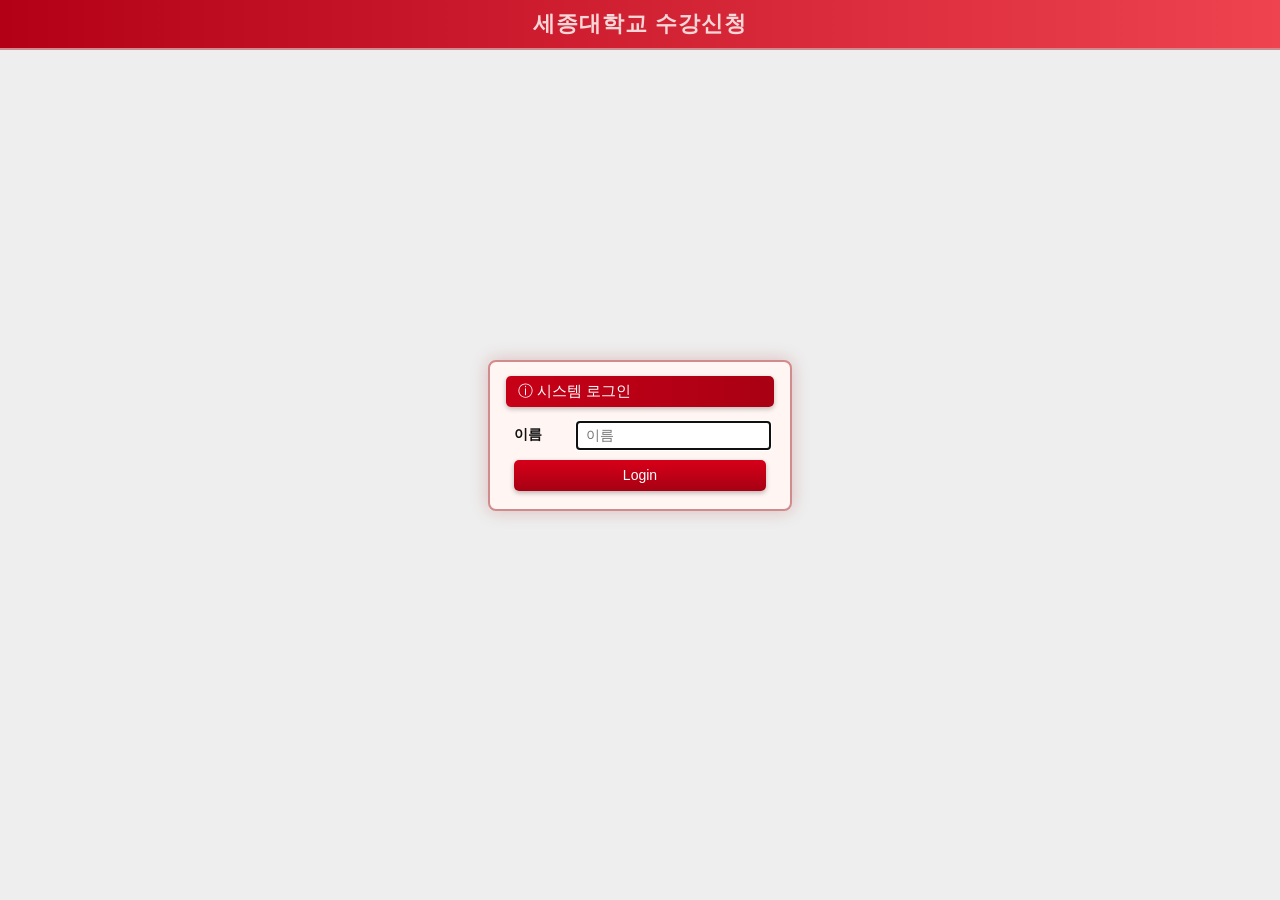
==== commit 1f2ba04a: "서버까지 완료" ====
--- a/HackerTon/demo/src/main/resources/static/index.html
+++ b/HackerTon/demo/src/main/resources/static/index.html
@@ -134,6 +134,21 @@
                 <div class="time-gimmick-body">
                     <div id="timeGimmickNumber">00:00</div>
                     <button id="timeStopBtn">정지!</button>
+                </div>
+            </div>
+        </div>
+
+        <div id="runawayModal" class="modal-overlay">
+            <div class="runaway-box">
+                <div class="runaway-header">
+                    <span>매크로 방지 인증</span>
+                </div>
+
+                <div class="runaway-body">
+                    <p>비정상적인 접근이 감지되었습니다.<br><strong>[확인]</strong> 버튼을 클릭하여 인증하세요.</p>
+                    <div id="runawayArea" class="runaway-container">
+                        <button id="runawayBtn">확인</button>
+                    </div>
                 </div>
             </div>
         </div>
@@ -277,8 +292,8 @@
         <div id="helpQuestion">
             <img src="KakaoTalk_20260516_024154413.png" class="help-main-img" alt="도움 요청">
             <div class="help-btn-row">
-                <button id="helpYesBtn">도와준다</button>
-                <button id="helpNoBtn">도와주지 않는다</button>
+                <button id="helpYesBtn">믿는다</button>
+                <button id="helpNoBtn">믿지 않는다</button>
             </div>
         </div>
 
--- a/HackerTon/demo/src/main/resources/static/style.css
+++ b/HackerTon/demo/src/main/resources/static/style.css
@@ -931,6 +931,71 @@
     z-index: 9999;
 }
 
+/* 도망가는 버튼 기믹 */
+.runaway-box {
+    width: 370px;
+    background: #fffdf5;
+    border: 2px solid #c8757c;
+    border-radius: 6px;
+    overflow: hidden;
+    box-shadow: 0 0 0 8px rgba(208, 0, 24, 0.16);
+}
+
+.runaway-header {
+    height: 38px;
+    margin: 12px 14px 0;
+    background: linear-gradient(90deg, #c90014, #8f0010);
+    color: white;
+    border-radius: 5px;
+    padding: 0 12px;
+    display: flex;
+    align-items: center;
+    font-size: 17px;
+    font-weight: bold;
+}
+
+.runaway-body {
+    margin: 10px 16px 16px;
+    border: 1px solid #d8aaa9;
+    border-radius: 4px;
+    background: #fffdf2;
+    padding: 18px;
+    text-align: center;
+}
+
+.runaway-body p {
+    margin: 0;
+    font-size: 14px;
+    line-height: 1.6;
+}
+
+.runaway-container {
+    position: relative;
+    width: 100%;
+    height: 150px;
+    margin-top: 14px;
+    background: #f6ece8;
+    border: 1px dashed #c8757c;
+    border-radius: 5px;
+    overflow: hidden;
+}
+
+#runawayBtn {
+    position: absolute;
+    left: 50%;
+    top: 50%;
+    padding: 9px 20px;
+    background: #a80013;
+    color: white;
+    border: none;
+    border-radius: 5px;
+    font-weight: bold;
+    cursor: pointer;
+    transform: translate(-50%, -50%);
+    transition: left 0.08s ease, top 0.08s ease;
+    white-space: nowrap;
+}
+
 /* 도움 요청 팝업 */
 .help-overlay {
     background: rgba(0, 0, 0, 0.78);
